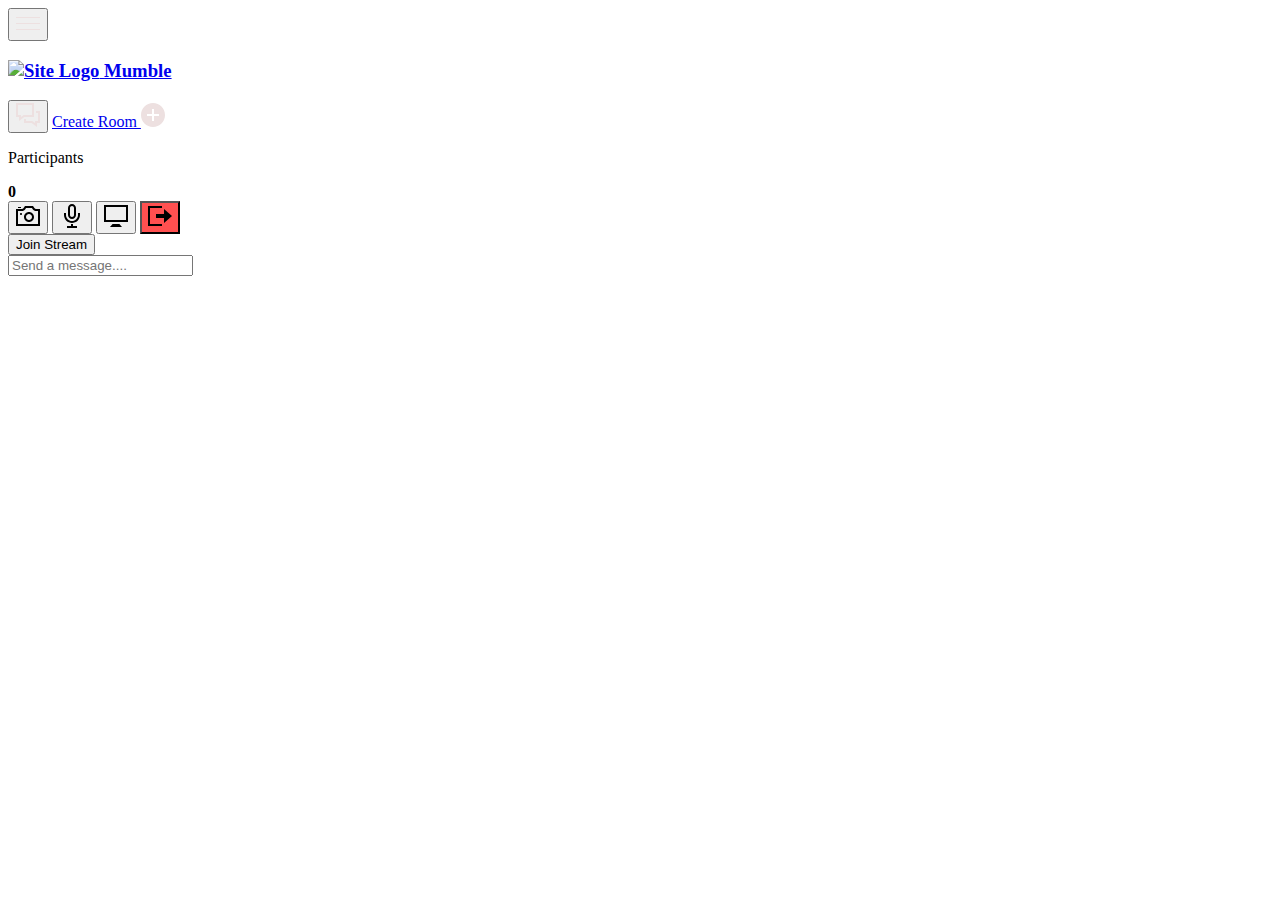
==== index.html @ 3a2d7e24 "Update index.html" ====
<!DOCTYPE html>
<html>
<head>
    <meta charset='utf-8'>
    <meta http-equiv='X-UA-Compatible' content='IE=edge'>
    <title>Room</title>
    <meta name='viewport' content='width=device-width, initial-scale=1'>
    <link rel='stylesheet' type='text/css' media='screen' href='styles/main.css'>

    <link rel='stylesheet' type='text/css' media='screen' href='styles/room.css'>
    <style>
        @media only screen and (max-width: 480px) {
          #screen-btn {
              display: none;
          }
    </style>
</head>
<body>

    <header id="nav">
       <div class="nav--list">
            <button id="members__button">
               <svg width="24" height="24" xmlns="http://www.w3.org/2000/svg" fill-rule="evenodd" clip-rule="evenodd"><path d="M24 18v1h-24v-1h24zm0-6v1h-24v-1h24zm0-6v1h-24v-1h24z" fill="#ede0e0"><path d="M24 19h-24v-1h24v1zm0-6h-24v-1h24v1zm0-6h-24v-1h24v1z"/></svg>
            </button>
            <a href="lobby.html"/>
                <h3 id="logo">
                    <img src="./images/logo.png" alt="Site Logo">
                    <span>Mumble</span>
                </h3>
            </a>
       </div>

        <div id="nav__links">
            <button id="chat__button"><svg width="24" height="24" xmlns="http://www.w3.org/2000/svg" fill-rule="evenodd" fill="#ede0e0" clip-rule="evenodd"><path d="M24 20h-3v4l-5.333-4h-7.667v-4h2v2h6.333l2.667 2v-2h3v-8.001h-2v-2h4v12.001zm-15.667-6l-5.333 4v-4h-3v-14.001l18 .001v14h-9.667zm-6.333-2h3v2l2.667-2h8.333v-10l-14-.001v10.001z"/></svg></button>
            <!-- <a class="nav__link" href="/">
                Lobby
                <svg xmlns="http://www.w3.org/2000/svg" width="24" height="24" fill="#ede0e0" viewBox="0 0 24 24"><path d="M20 7.093v-5.093h-3v2.093l3 3zm4 5.907l-12-12-12 12h3v10h7v-5h4v5h7v-10h3zm-5 8h-3v-5h-8v5h-3v-10.26l7-6.912 7 6.99v10.182z"/></svg>
            </a> -->
            <a class="nav__link" id="create__room__btn" href="lobby.html">
                Create Room
               <svg xmlns="http://www.w3.org/2000/svg" width="24" height="24" fill="#ede0e0" viewBox="0 0 24 24"><path d="M12 0c-6.627 0-12 5.373-12 12s5.373 12 12 12 12-5.373 12-12-5.373-12-12-12zm6 13h-5v5h-2v-5h-5v-2h5v-5h2v5h5v2z"/></svg>
            </a>
        </div>
    </header>

    <main class="container">
        <div id="room__container">

            <section id="members__container">

            <div id="members__header">
                <p>Participants</p>
                <strong id="members__count">0</strong>
            </div>

            <div id="member__list">
            </div>

            </section>

            <section id="stream__container">

                <div id="stream__box"></div>

                <div id="streams__container"></div>

                <div class="stream__actions">
                    <button id="camera-btn" class="active">
                        <svg xmlns="http://www.w3.org/2000/svg" width="24" height="24" viewBox="0 0 24 24"><path d="M5 4h-3v-1h3v1zm10.93 0l.812 1.219c.743 1.115 1.987 1.781 3.328 1.781h1.93v13h-20v-13h3.93c1.341 0 2.585-.666 3.328-1.781l.812-1.219h5.86zm1.07-2h-8l-1.406 2.109c-.371.557-.995.891-1.664.891h-5.93v17h24v-17h-3.93c-.669 0-1.293-.334-1.664-.891l-1.406-2.109zm-11 8c0-.552-.447-1-1-1s-1 .448-1 1 .447 1 1 1 1-.448 1-1zm7 0c1.654 0 3 1.346 3 3s-1.346 3-3 3-3-1.346-3-3 1.346-3 3-3zm0-2c-2.761 0-5 2.239-5 5s2.239 5 5 5 5-2.239 5-5-2.239-5-5-5z"/></svg>
                    </button>
                    <button id="mic-btn" class="active">
                        <svg xmlns="http://www.w3.org/2000/svg" width="24" height="24" viewBox="0 0 24 24"><path d="M12 2c1.103 0 2 .897 2 2v7c0 1.103-.897 2-2 2s-2-.897-2-2v-7c0-1.103.897-2 2-2zm0-2c-2.209 0-4 1.791-4 4v7c0 2.209 1.791 4 4 4s4-1.791 4-4v-7c0-2.209-1.791-4-4-4zm8 9v2c0 4.418-3.582 8-8 8s-8-3.582-8-8v-2h2v2c0 3.309 2.691 6 6 6s6-2.691 6-6v-2h2zm-7 13v-2h-2v2h-4v2h10v-2h-4z"/></svg>
                    </button>
                    <button id="screen-btn">
                        <svg xmlns="http://www.w3.org/2000/svg" width="24" height="24" viewBox="0 0 24 24"><path d="M0 1v17h24v-17h-24zm22 15h-20v-13h20v13zm-6.599 4l2.599 3h-12l2.599-3h6.802z"/></svg>
                    </button>
                    <button id="leave-btn" style="background-color: #FF5050;">
                        <svg xmlns="http://www.w3.org/2000/svg" width="24" height="24" viewBox="0 0 24 24"><path d="M16 10v-5l8 7-8 7v-5h-8v-4h8zm-16-8v20h14v-2h-12v-16h12v-2h-14z"/></svg>
                    </button>
                </div>

                <button id="join-btn">Join Stream</button>
            </section>

            <section id="messages__container">

                <div id="messages"></div>

                <form id="message__form">
                    <input type="text" name="message" placeholder="Send a message...." />
                </form>

            </section>
        </div>
    </main>
    
</body>
<script type="text/javascript" src="js/AgoraRTC_N-4.11.0.js"></script>
<script type="text/javascript" src="js/agora-rtm-sdk-1.4.4.js"></script>
<script type="text/javascript" src="js/room.js"></script>
<script type="text/javascript" src="js/room_rtm.js"></script>
<script type="text/javascript" src="js/room_rtc.js"></script>
</html>
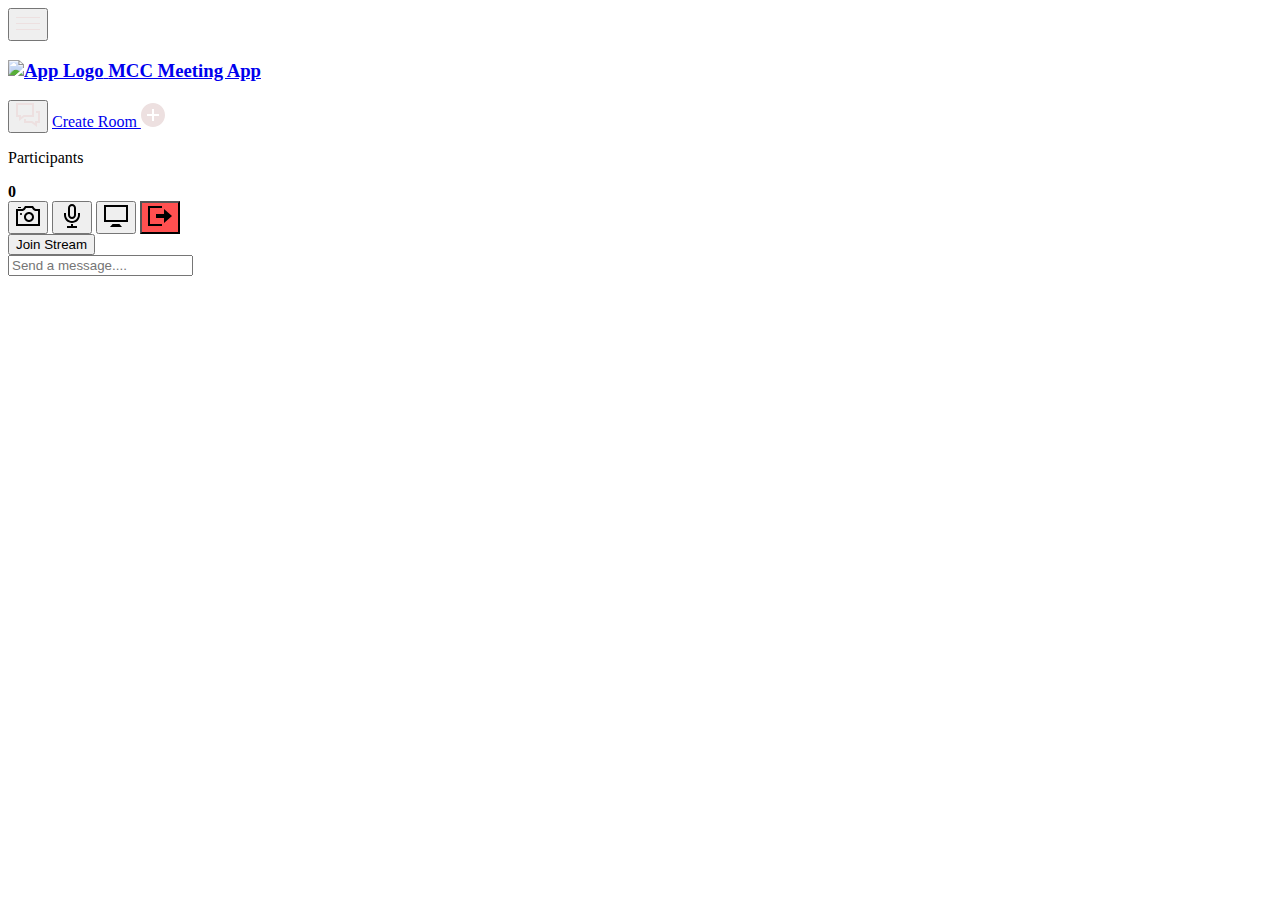
==== commit 57dccf5c: "Update index.html" ====
--- a/index.html
+++ b/index.html
@@ -3,7 +3,7 @@
 <head>
     <meta charset='utf-8'>
     <meta http-equiv='X-UA-Compatible' content='IE=edge'>
-    <title>Room</title>
+    <title>MCC Meeting App</title>
     <meta name='viewport' content='width=device-width, initial-scale=1'>
     <link rel='stylesheet' type='text/css' media='screen' href='styles/main.css'>
 
@@ -13,6 +13,7 @@
           #screen-btn {
               display: none;
           }
+        }
     </style>
 </head>
 <body>
@@ -24,8 +25,8 @@
             </button>
             <a href="lobby.html"/>
                 <h3 id="logo">
-                    <img src="./images/logo.png" alt="Site Logo">
-                    <span>Mumble</span>
+                    <img src="./images/logo.png" alt="App Logo">
+                    <span>MCC Meeting App</span>
                 </h3>
             </a>
        </div>
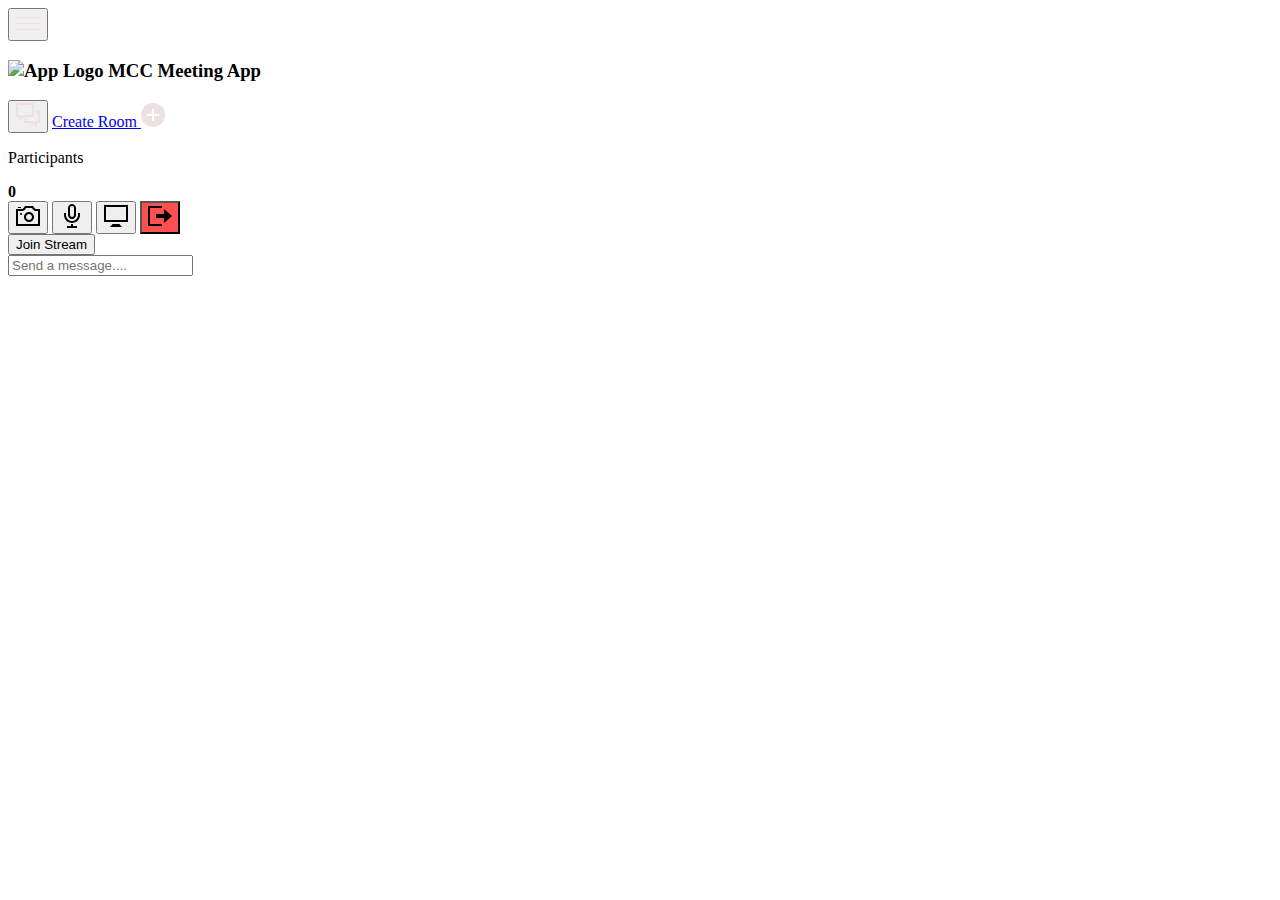
==== commit 46377608: "Update index.html" ====
--- a/index.html
+++ b/index.html
@@ -23,12 +23,12 @@
             <button id="members__button">
                <svg width="24" height="24" xmlns="http://www.w3.org/2000/svg" fill-rule="evenodd" clip-rule="evenodd"><path d="M24 18v1h-24v-1h24zm0-6v1h-24v-1h24zm0-6v1h-24v-1h24z" fill="#ede0e0"><path d="M24 19h-24v-1h24v1zm0-6h-24v-1h24v1zm0-6h-24v-1h24v1z"/></svg>
             </button>
-            <a href="lobby.html"/>
+<!--             <a href="lobby.html"/> -->
                 <h3 id="logo">
                     <img src="./images/logo.png" alt="App Logo">
                     <span>MCC Meeting App</span>
                 </h3>
-            </a>
+<!--             </a> -->
        </div>
 
         <div id="nav__links">
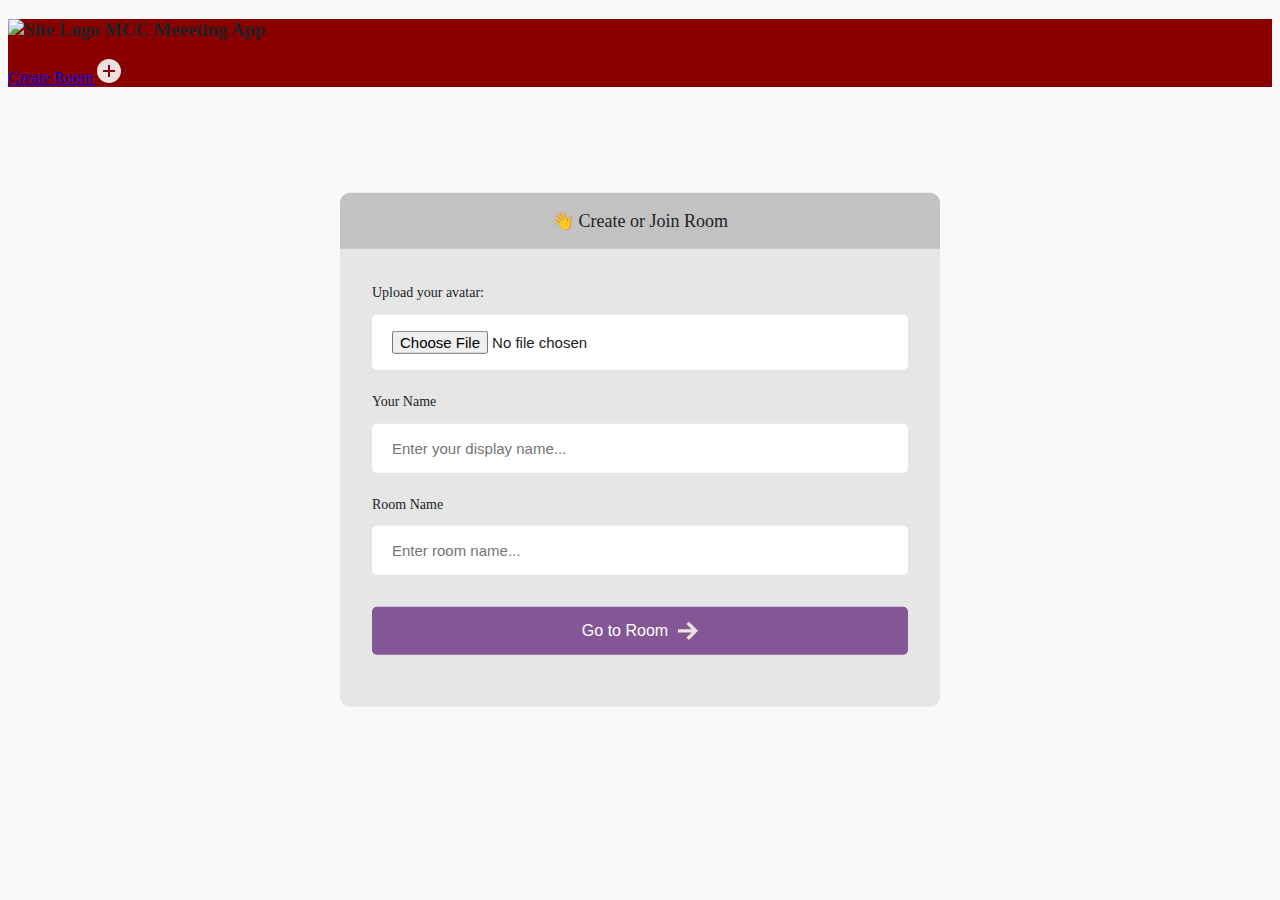
==== commit 7b769bb7: "add darkmode to room" ====
--- a/index.html
+++ b/index.html
@@ -8,11 +8,19 @@
     <link rel='stylesheet' type='text/css' media='screen' href='styles/main.css'>
 
     <link rel='stylesheet' type='text/css' media='screen' href='styles/room.css'>
+    <link rel="stylesheet" href="https://cdnjs.cloudflare.com/ajax/libs/font-awesome/6.3.0/css/all.min.css"
+    integrity="sha512-SzlrxWUlpfuzQ+pcUCosxcglQRNAq/DZjVsC0lE40xsADsfeQoEypE+enwcOiGjk/bSuGGKHEyjSoQ1zVisanQ=="
+    crossorigin="anonymous" referrerpolicy="no-referrer" />
+    <script src="https://code.jquery.com/jquery-3.6.0.min.js"></script>
     <style>
         @media only screen and (max-width: 480px) {
           #screen-btn {
               display: none;
           }
+        }
+        .fa{
+            cursor: pointer;
+            color: #fff !important;
         }
     </style>
 </head>
@@ -30,7 +38,13 @@
                 </h3>
 <!--             </a> -->
        </div>
-
+       <div class="darkmode">
+            <input type="checkbox" hidden id="darkModeSwitch">
+            <label for="darkModeSwitch"> 
+                <div class="light fa fa-sun"></div>
+                <div class="dark fa fa-moon"></div>
+            </label>
+        </div>
         <div id="nav__links">
             <button id="chat__button"><svg width="24" height="24" xmlns="http://www.w3.org/2000/svg" fill-rule="evenodd" fill="#ede0e0" clip-rule="evenodd"><path d="M24 20h-3v4l-5.333-4h-7.667v-4h2v2h6.333l2.667 2v-2h3v-8.001h-2v-2h4v12.001zm-15.667-6l-5.333 4v-4h-3v-14.001l18 .001v14h-9.667zm-6.333-2h3v2l2.667-2h8.333v-10l-14-.001v10.001z"/></svg></button>
             <!-- <a class="nav__link" href="/">
